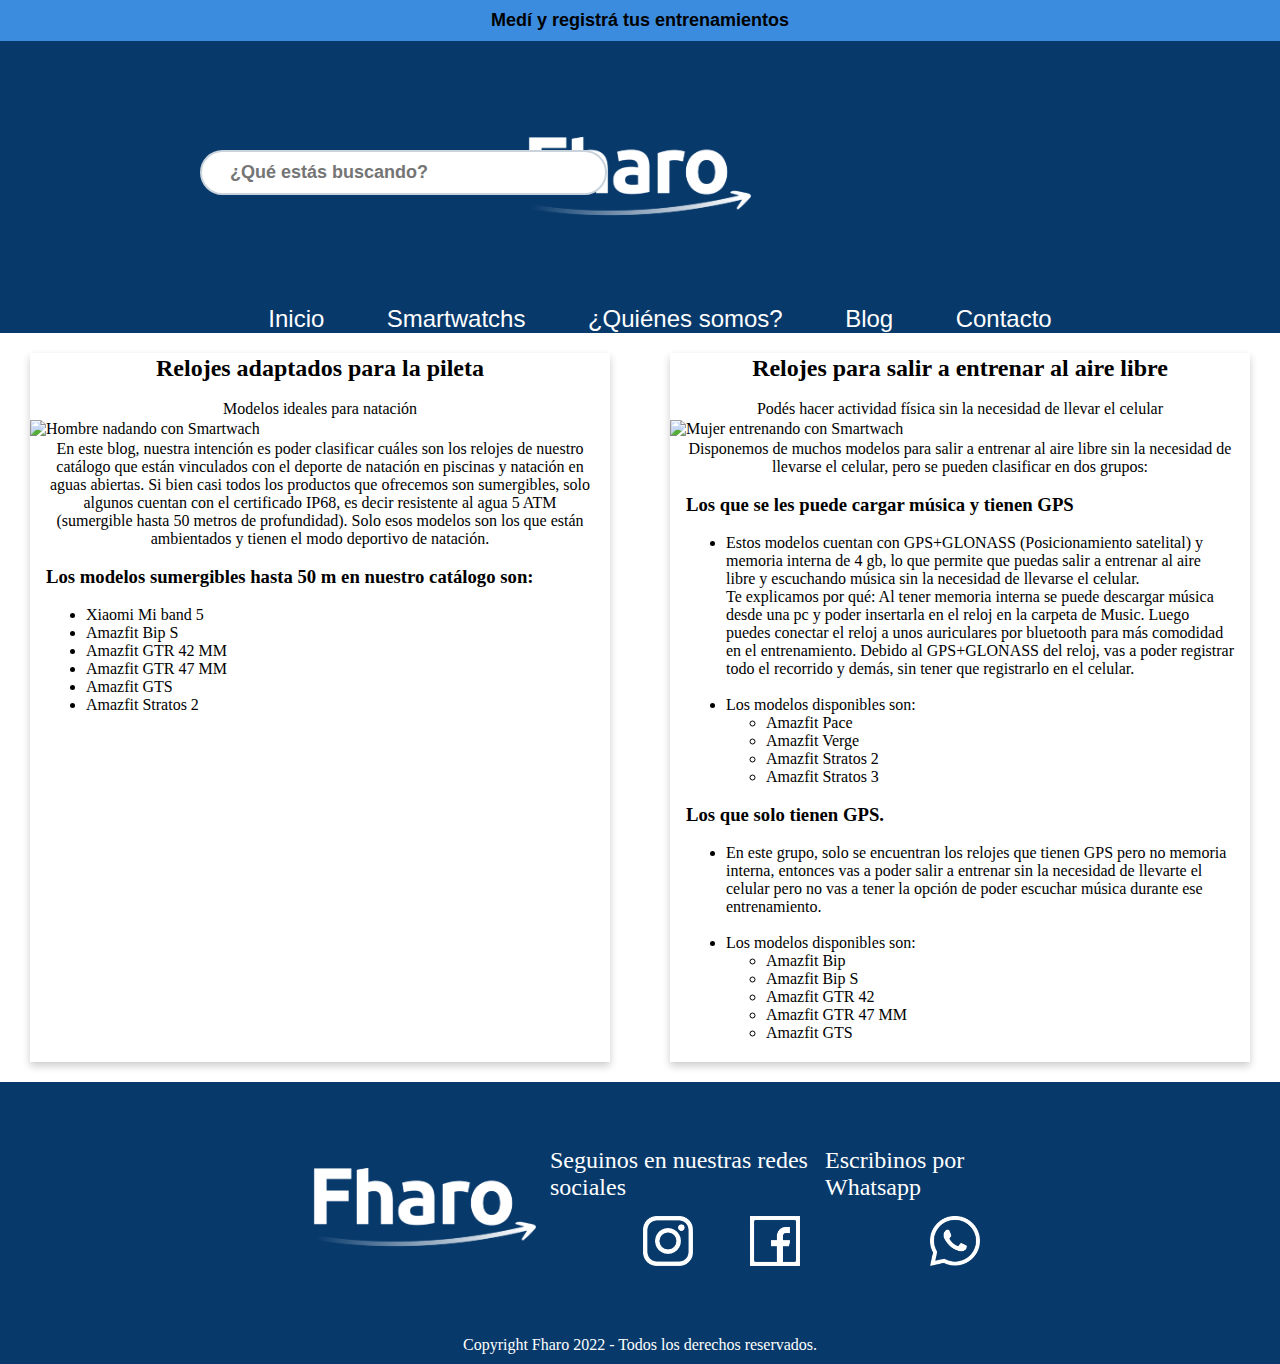
==== root/blog.html @ 08bdbe76 "Primera versión de proyecto Fharo" ====
<!DOCTYPE html>
<html lang="es">
<head>
    <meta charset="UTF-8">
    <title>Blog</title>
    <link rel="stylesheet" href="css/style.css">
</head>
<body>
    <div class="encabezado">
        <p class="textoEncabezado"><b>Medí y registrá tus entrenamientos</b></p>
    </div>
    <header class="tarjetaCompleta">
        <div class= "ancho">
            <!-- <div class="queEstasBuscando">
                <input type="search" name="queEstasBuscando" placeholder="¿Qué estás buscando?" size="30" >
            </div> -->
            <div class="buscador">
                <input type="search" name="queEstasBuscando" placeholder="¿Qué estás buscando?" size="30" >
            </div>
            <div class="logo">
                <a href="index.html"><img src="assets/fotos/logo3-02.png" class="logoFharo" width="250px" alt="Logo Fharo"></a>
            </div>
            <nav>
                <ul class="tarjetaMenu">
                    <li class="menu"><a href="index.html">Inicio</a> </li>
                    <li class="menu"><a href="smartwatchs.html">Smartwatchs</a> </li>
                    <li class="menu"><a href="quienessomos.html">¿Quiénes somos?</a> </li>
                    <li class="menu"><a href="blog.html">Blog</a> </li>
                    <li class="menu"><a href="contacto.html">Contacto</a> </li>
                </ul>
            </nav>
        </div>
    </header>  
    <!-- Aca comienza el Blog -->
    <div class="divBlog">
        <div class="card">
            <div class="container">
                <h2><b>Relojes adaptados para la pileta</b></h2> <br>
                <p>Modelos ideales para natación</p>  
            </div>
            <img src="assets/fotos/blog/swimmer_man.jpg" width="100%" alt="Hombre nadando con Smartwach" title="Hombre nadando con Smartwach">
            <div class="container">
                <p>En este blog, nuestra intención es poder clasificar cuáles son los relojes de nuestro catálogo que están vinculados con el deporte de natación en
                    piscinas y natación en aguas abiertas. Si bien casi todos los productos que ofrecemos son sumergibles, solo algunos cuentan con el certificado IP68,
                    es decir resistente al agua 5 ATM (sumergible hasta 50 metros de profundidad). Solo esos modelos son los que están ambientados y tienen el modo deportivo
                    de natación.
                </p><br>  
                <h3>Los modelos sumergibles hasta 50 m en nuestro catálogo son:</h3><br>
                <ul>
                    <li>Xiaomi Mi band 5</li>
                    <li>Amazfit Bip S</li>
                    <li>Amazfit GTR 42 MM</li>
                    <li>Amazfit GTR 47 MM</li>
                    <li>Amazfit GTS</li>
                    <li>Amazfit Stratos 2</li>
                </ul>
                <br>
            </div>
        </div>
    
        <div class="card">
            <div class="container">
                <h2><b>Relojes para salir a entrenar al aire libre</b></h2> <br>
                <p>Podés hacer actividad física sin la necesidad de llevar el celular</p>  
            </div>
            <img src="assets/fotos/blog/woman_training.jpg" width="100%" alt="Mujer entrenando con Smartwach" title="Mujer entrenando con Smartwach">
            <div class="container">
                <p>Disponemos de muchos modelos para salir a entrenar al aire libre sin la necesidad de llevarse el celular, pero se pueden clasificar en dos grupos:
                </p><br>  
                <h3>Los que se les puede cargar música y tienen GPS</h3><br>
                <ul>
                    <li>Estos modelos cuentan con GPS+GLONASS (Posicionamiento satelital) y memoria interna de 4 gb, lo que permite que puedas salir a entrenar
                        al aire libre y escuchando música sin la necesidad de llevarse el celular.<br> Te explicamos por qué: Al tener memoria interna se puede
                        descargar música desde una pc y poder insertarla en el reloj en la carpeta de Music. Luego puedes conectar el reloj a unos auriculares
                        por bluetooth para más comodidad en el entrenamiento. Debido al GPS+GLONASS del reloj, vas a poder registrar todo el recorrido y demás,
                        sin tener que registrarlo en el celular.</li><br>
                    <li>Los modelos disponibles son:
                        <ul>
                            <li>Amazfit Pace</li>
                            <li>Amazfit Verge</li>
                            <li>Amazfit Stratos 2</li>
                            <li>Amazfit Stratos 3</li>
                        </ul>
                    </li>
                </ul>
                <br>
                <h3>Los que solo tienen GPS.</h3><br>
                <ul>
                    <li> En este grupo, solo se encuentran los relojes que tienen GPS pero no memoria interna, entonces vas a poder salir a entrenar sin la necesidad
                        de llevarte el celular pero no vas a tener la opción de poder escuchar música durante ese entrenamiento.</li><br>
                    <li>Los modelos disponibles son:
                        <ul>
                            <li>Amazfit Bip</li>
                            <li>Amazfit Bip S</li>
                            <li>Amazfit GTR 42</li>
                            <li>Amazfit GTR 47 MM</li>
                            <li>Amazfit GTS</li>
                        </ul>
                    </li>
                </ul>
                <br>
            </div>
        </div>
    </div>
    <footer>
        <div class="footerPadre">
            <div class="footerHijo1">
                <a href="index.html"><img src="assets/fotos/logo3-02.png" width="250px" alt="Logo Fharo"></a>
            </div>
            <div>
                <div class="footerHijo2">
                    <p>Seguinos en nuestras redes sociales</p>
                    <ul>
                        <li><a href="https://www.instagram.com/fharo.relojes/" target="_BLANK"><img src="assets/fotos/footer/instagram.png" width="50px" title="Instagram"></a></li>
                        <li><a href="https://www.facebook.com/fharo.relojes" target="_BLANK"><img src="assets/fotos/footer/facebook.png" width="50px" title="Facebook"></a></li>
                    </ul>
                </div>
            </div>
            <div>
                <div class="footerHijo3">
                    <p>Escribinos por Whatsapp</p>
                    <ul>
                        <li><a href="https://wa.me/543492610623" target="_BLANK"><img src="assets/fotos/footer/whatsapp.png" width="50px" title="Whatsapp"></a></li>
                    </ul>
                </div>
            </div>  
        </div>
        <div>
            <h4 class="copyright">Copyright Fharo 2022 - Todos los derechos reservados.</h4>
        </div>
    </footer>
</body>
</html>
---- root/css/style.css ----
* {
    margin: 0;
}

.encabezado {
    background-color: #3B8CDE;
    margin: 0%;
    align-items: center;
}
.textoEncabezado {
    padding-top: 10px;
    padding-bottom: 10px;
    text-align: center;
    font-family: 'Poppins', sans-serif;
    font-size: large;
}

.tarjetaCompleta{
    background-color: #07396B;
}

section{
    min-height: 100vh;
    display: flex;
    align-items: center;
}
.queEstasBuscando {
    width: 300px;
    display: flex;
    background: #fff;
    padding: 9px 22px 9px 26px;
    border-radius: 30px;
    border: 2px solid #cad3dc;
    margin-top: 130px;
    margin-bottom: 0;
    margin-left: 155px;
    float:left;
}

.queEstasBuscando input {
    border: none; 
    background-color: transparent;
    font-weight: bold;
    padding-left: 40px ;
    font-size: large;
    background-image: url(https://image.flaticon.com/icons/png/512/116/116836.png);
    background-size: 20px;
    background-repeat: no-repeat ;
}

/* .logoFharo {
    width: 250px;
    margin-left: 900px;
    display: block;   
}    */

.logoFharo{
    margin-top: 10px;
}

.ancho{
    text-align: center;
}

.buscador{
    position: absolute;
    top: 150px;
    left: 0;
    margin-left: 200px;
    background: #fff;
    padding: 9px 22px 9px 26px;
    border-radius: 30px;
    border: 2px solid #cad3dc;
}

.buscador input{
    outline: none;
    border: none;
    font-size: large;
    font-weight: bold;
}

.tarjetaMenu {
    text-align: center;
    font-family: 'Poppins', sans-serif;
    text-decoration: none;
    color: white;
}

.tarjetaMenu li a {
    text-decoration: none;
    color: white;   
    font-size: x-large;
    text-align: center;
}

.menu {
    display: inline;
    width: 100px;
    margin: 10px 15px 10px 15px;
    padding: 0 14px;
    color: white;
    
}

.menu :hover{
    background-color: #3B8CDE;
    transition: .6s;
    border-radius: 10px;
    padding: 1px 5px 1px 5px;
}


.losMasBuscados {
    text-align: center;
    margin-top: 20px;
    font-family: 'Poppins', sans-serif;
    font-size: x-large;
}

.contenedorFotos {
    display: flex;
    justify-content:space-between;
    width: 80%;
    margin: 0 auto;
    margin-bottom: 80px;
}

.foto {
    margin: 15px;
    display: inline;
    width: 1500px;
    text-align: center;
    border: 2px solid #D3D3D3;
    border-radius: 25px;
}

/* .foto img {
    width: 500px;
} */

.titulow26{
    margin-top: 45px;
}

.fotoHover :hover{
    transform: scale(1.05);
    transition: 1s;
}

.foto p {
    text-align: justify;
    font-family: 'Poppins', sans-serif;
    width: 500px;
    margin: auto;
    margin-top: 15px;
    padding: 15px;
    line-height: 22px;
}


.footerPadre {
    display: flex;
    margin-top: 500px;
    margin: 0 auto;
    width: 100%;
    justify-content: space-between;
    align-items: center;
    background-color: #07396B;
}



.footerHijo1 img {
    justify-content: center;
    margin-left: 300px;
}

.footerHijo2 { 
    justify-content: center;
    font-family: 'Poppins'sans-serif;
    font-size: medium;
}

.footerHijo2 p{ 
    font-family: 'Poppins'sans-serif;
    font-size: x-large;
    color: white;
    margin-bottom: 15px;
}

.footerHijo2 li{ 
    margin-left: 53px;
    list-style-type: none;
    display: inline;
}

.footerHijo2 li a :hover{ 
    transform: scale(1.05);
    transition: 1s;
}

.footerHijo3 {
    justify-content: center;
    align-items: center;
    margin-right: 300px;
}

.footerHijo3 p{ 
    font-family: 'Poppins'sans-serif;
    font-size: x-large;
    color: white;
    margin-bottom: 15px;
}

.footerHijo3 li{ 
    margin-left: 65px;
    list-style-type: none;
    display: inline;
}

.footerHijo3 li a :hover{ 
    transform: scale(1.05);
    transition: 1s;
}


.copyright {
    font-family: 'Poppins' sans-serif;
    font-size: medium;
    font-weight: 200;
    color: white;
    background-color: #07396B;
    text-align: center;
    padding-bottom: 10px;
}

input[type=text], input[type=email], textarea {
    width: 25%;
    padding: 12px 20px;
    margin: 15px 5px;
    display: inline-block;
    border: 3px solid #ccc;
    border-radius: 4px;
    box-sizing: border-box;
    -webkit-transition: 0.5s;
    transition: 0.5s;
    outline: none;
}

input[type=submit] {
    width: 15%;
    background-color: #4CAF50;
    color: white;
    padding: 14px 20px;
    margin: 8px 0;
    border: none;
    border-radius: 4px;
    cursor: pointer;
}

input[type=text]:focus, input[type=email]:focus, textarea:focus {
    border: 3px solid lightblue;
}

input[type=submit]:hover {
    background-color: #45a049;
}

.divFormulario {
    background-color: #f2f2f2;
    padding: 60px;
    text-align: center;
}

.labelLeft{
    margin-right: 380px;
}

.quienesSomosDiv{
    width: 50%;
    display: flex;
    margin: 0px auto;
}

.divCentrado{
    text-align: center;
    margin: 20px 0px;
}

.card {
    margin: 20px 30px;
    width: 50%;
    box-shadow: 0 4px 8px 0 rgba(0,0,0,0.2);
    transition: 0.3s;
}
  
.card:hover {
    box-shadow: 0 8px 16px 0 rgba(1,1,1,1.6);
}

.card h4, .card p {
    text-align: center;
}

.container {
    padding: 2px 16px;
}

.container h2{
    text-align: center;
}

.divRelojes{
    display: flex;
    text-align: center;
}

.smartwatchs{
    margin: 20px 30px;
    padding: 20px;
    box-shadow: 0 4px 8px 0 rgba(0,0,0,0.2);
    transition: 0.3s;
}

.smartwatchs a{
    color: black;   
    font-weight: bold;
    font-size: 20px;
    text-decoration: none;
}

.verMas{
    width: 16%;
    padding: 5px;
    background-color: #add8e6;
    margin: 0 auto;
}

.verMas:hover{
    transition: 1s;
    background-color: #71b0c5;
}

.divBlog{
    display: flex;
}
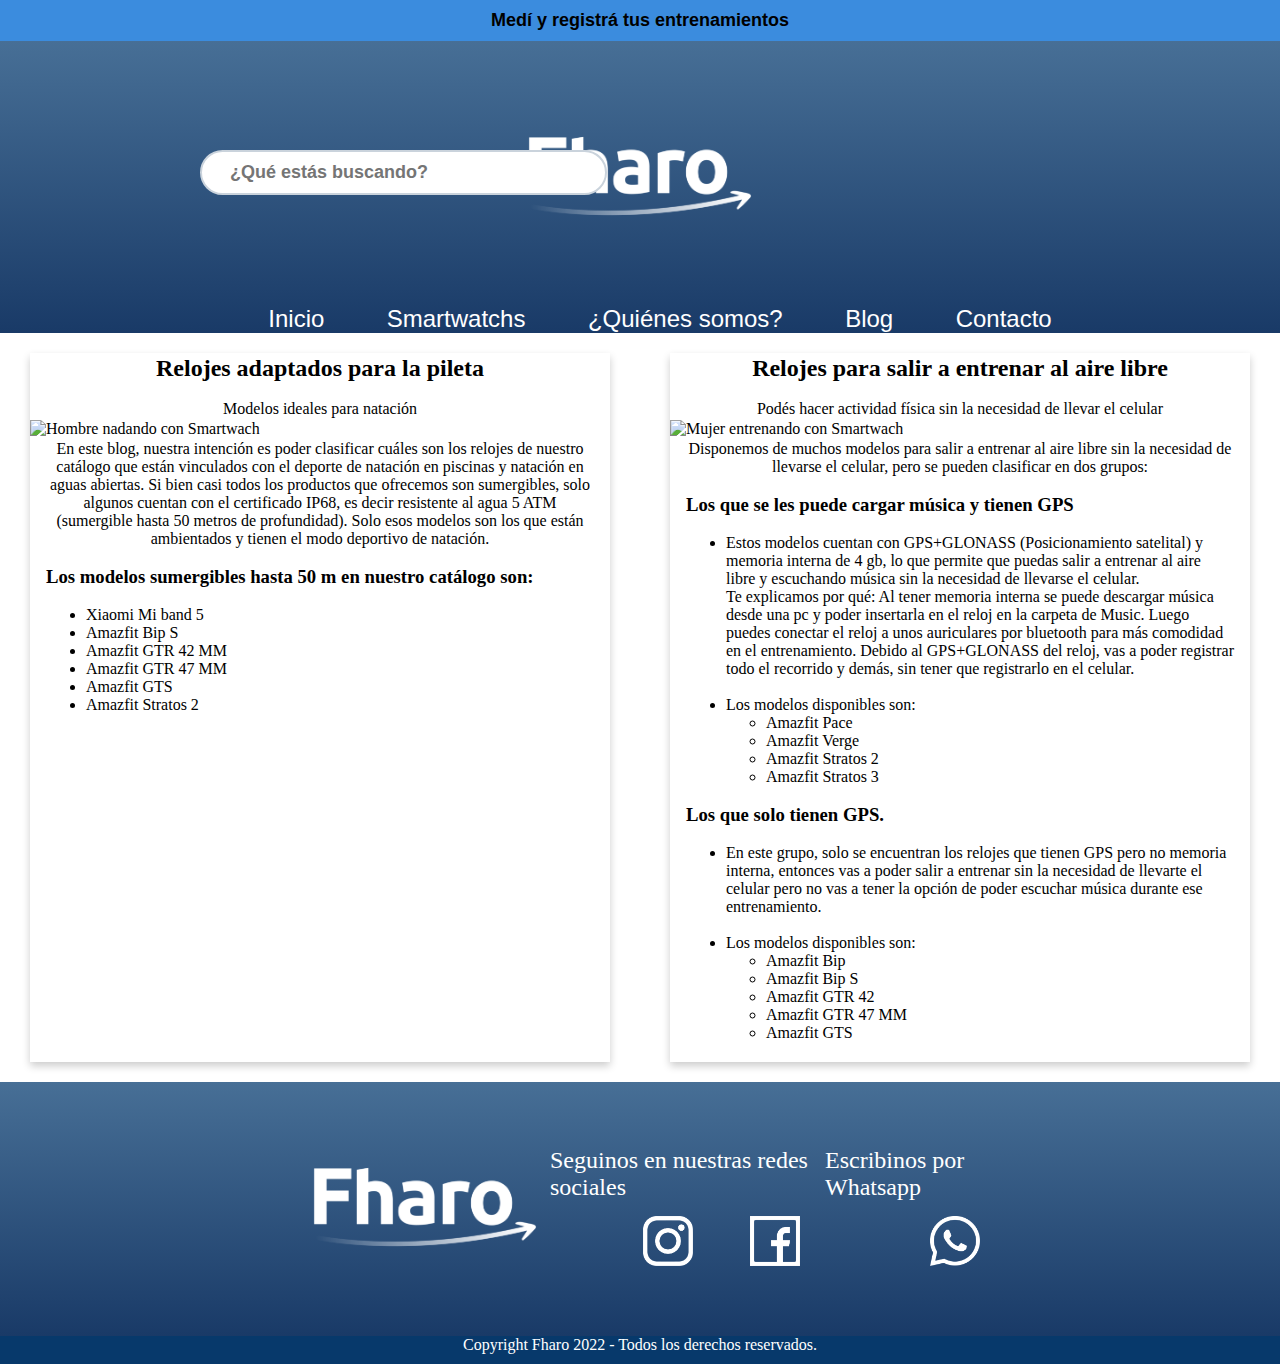
==== commit ad4aaf09: "Agregué animaciones a los archivos" ====
--- a/root/blog.html
+++ b/root/blog.html
@@ -4,6 +4,10 @@
     <meta charset="UTF-8">
     <title>Blog</title>
     <link rel="stylesheet" href="css/style.css">
+    <link
+    rel="stylesheet"
+    href="https://cdnjs.cloudflare.com/ajax/libs/animate.css/4.1.1/animate.min.css"
+  />
 </head>
 <body>
     <div class="encabezado">
@@ -17,7 +21,7 @@
             <div class="buscador">
                 <input type="search" name="queEstasBuscando" placeholder="¿Qué estás buscando?" size="30" >
             </div>
-            <div class="logo">
+            <div class="logo animate__animated animate__rubberBand">
                 <a href="index.html"><img src="assets/fotos/logo3-02.png" class="logoFharo" width="250px" alt="Logo Fharo"></a>
             </div>
             <nav>
--- a/root/css/style.css
+++ b/root/css/style.css
@@ -16,7 +16,7 @@
 }
 
 .tarjetaCompleta{
-    background-color: #07396B;
+    background-image: linear-gradient(to bottom, #476F96, #193A67);
 }
 
 section{
@@ -133,6 +133,10 @@
     text-align: center;
     border: 2px solid #D3D3D3;
     border-radius: 25px;
+    transition: 1s;
+}
+.foto:hover {
+  background-color: #CECECE;
 }
 
 /* .foto img {
@@ -141,7 +145,10 @@
 
 .titulow26{
     margin-top: 45px;
-}
+    /* transition: all 1s; */
+}
+/* .titulow26:hover {
+    background-color: #3B8CDE; */
 
 .fotoHover :hover{
     transform: scale(1.05);
@@ -166,7 +173,7 @@
     width: 100%;
     justify-content: space-between;
     align-items: center;
-    background-color: #07396B;
+    background-image: linear-gradient(to bottom, #476F96, #193A67);
 }
 
 
